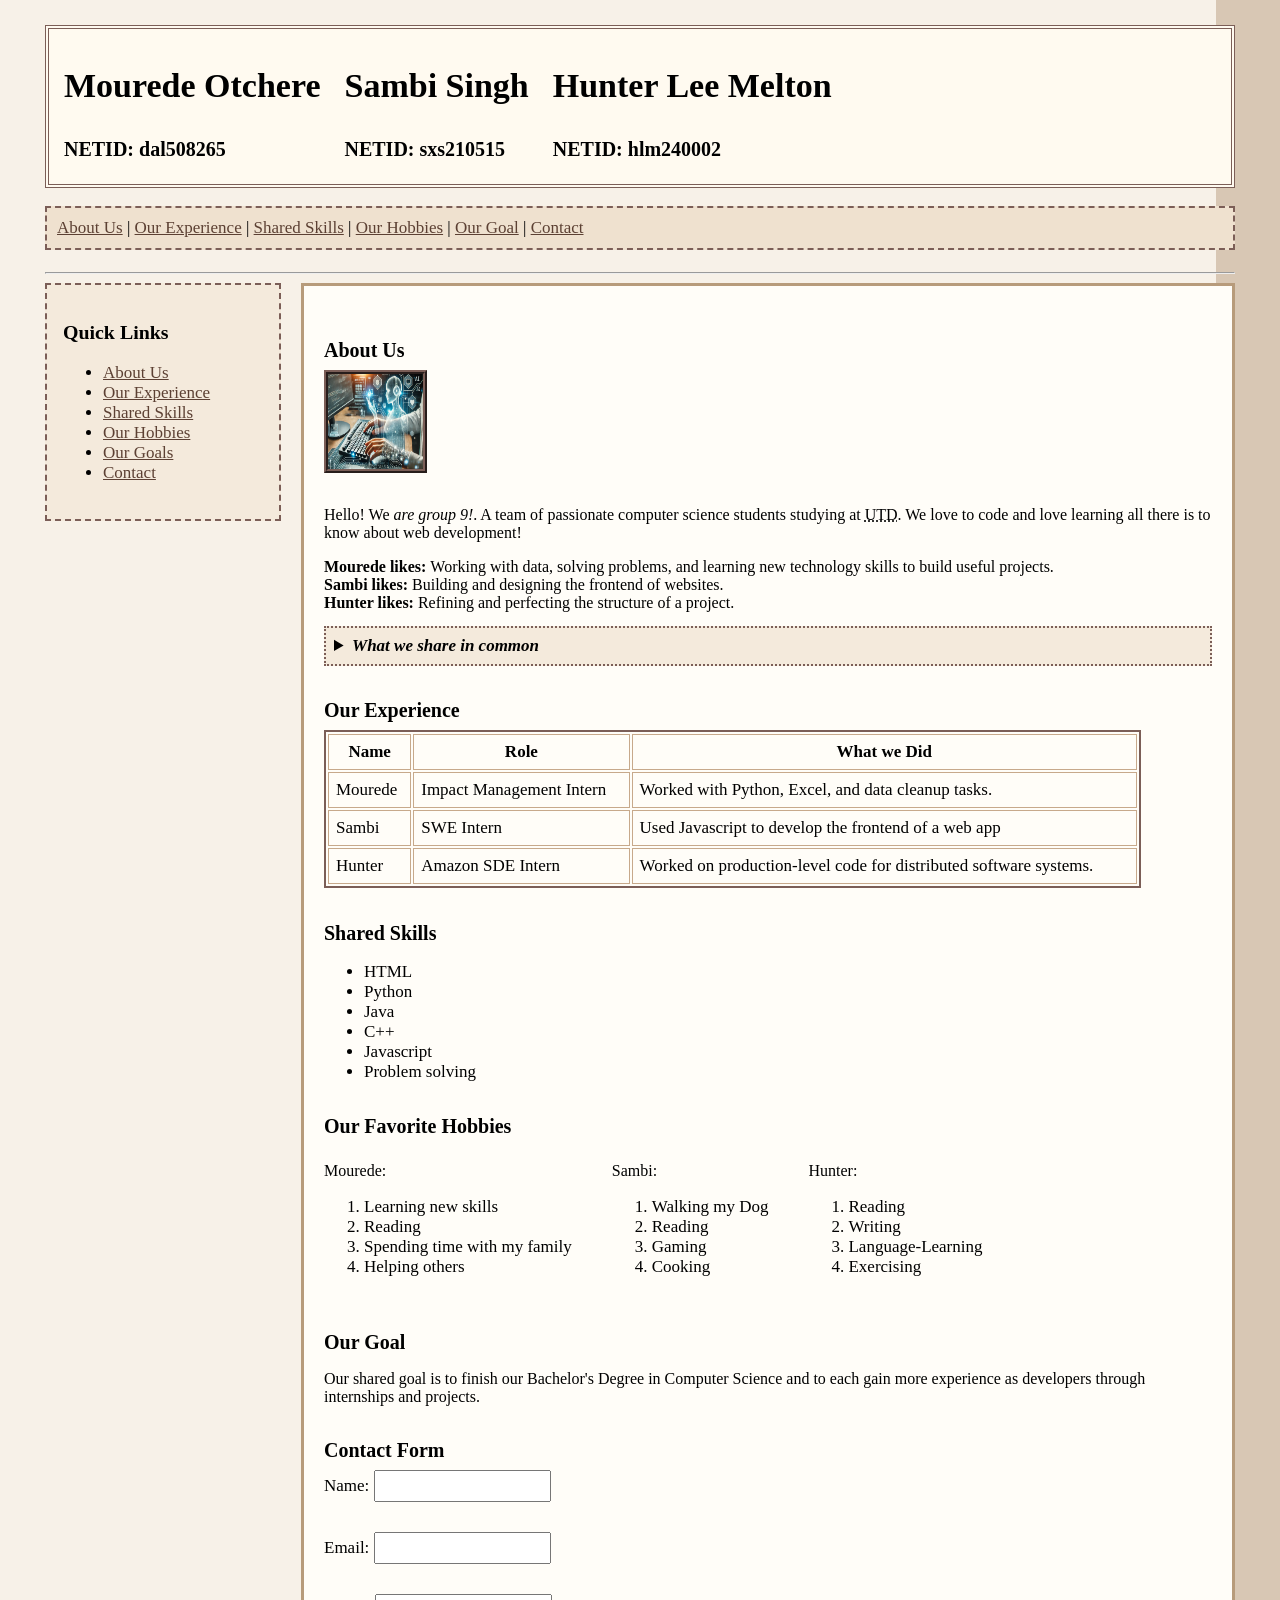
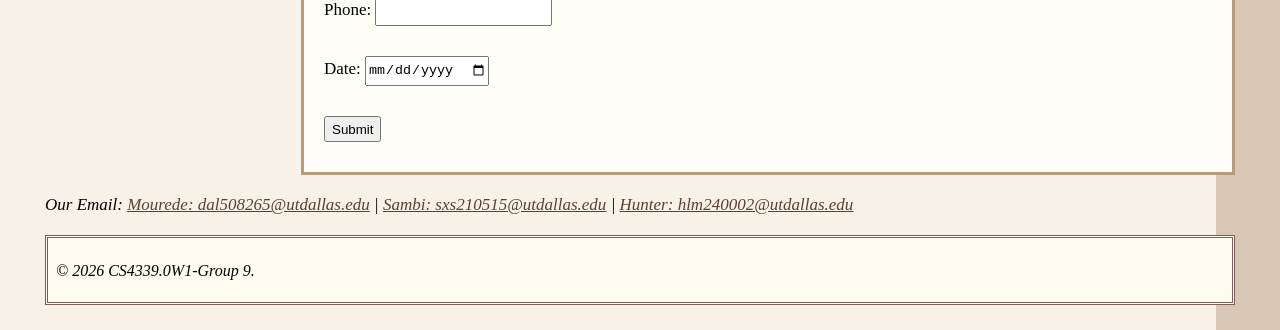
==== index.html @ 53cf54e6 "Files from quiz 3" ====
<!DOCTYPE html>
<html lang="en">


<head>
   <title>Group 9 - Homepage</title>
  
   <link rel="stylesheet" type="text/css" href="style.css">


   <style>
       h1 {
           font-size: 34px;
           font-weight: bold;
       }


       h5 {
           font-size: 20px;
       }


       p {
           font-size: 16px;
       }
   </style>


</head>


<body>


   <!-- header: The header tag contains introductory information about the webpage. -->
   <header>
    <div>
        <h1>Mourede Otchere</h1>
        <h5>NETID: dal508265</h5>
      </div>
      <div>
        <h1>Sambi Singh</h1>
        <h5>NETID: sxs210515</h5>
      </div>
      <div>
        <h1>Hunter Lee Melton</h1>
        <h5>NETID: hlm240002 </h5>
      </div>
       
   </header>


   <!-- nav: The nav tag contains navigation links that help visitors move to different parts of the webpage. -->
   <nav>
       <a href="#about">About Us</a> |
       <a href="#experience">Our Experience</a> |
       <a href="#skills">Shared Skills</a> |
       <a href="#hobbies">Our Hobbies</a> |
       <a href="#goals">Our Goal</a> |
       <a href="#contact">Contact</a>
   </nav>


   <hr>
   <div class="page-layout">

    <aside>
      <h3>Quick Links</h3>
      <ul>
        <li><a href="#about">About Us</a></li>
        <li><a href="#experience">Our Experience</a></li>
        <li><a href="#skills">Shared Skills</a></li>
        <li><a href="#hobbies">Our Hobbies</a></li>
        <li><a href="#goals">Our Goals</a></li>
        <li><a href="#contact">Contact</a></li>
      </ul>
    </aside>

   <!-- main: The main tag contains the main information on this webpage. -->
   <main>


       <!-- section: The section tag groups one main part of the webpage with related information. -->
       <section id="about">
           <h5>About Us</h5>


           <img src="typingImage.jpg" alt="My picture" width="200">


  
           <p>
               Hello! We <em>are group 9!</em>.
               A team of passionate computer science students studying at
               <abbr title="The University of Texas at Dallas">UTD</abbr>.
               We love to code and love learning all there is to know about web development!
           </p>


           <p>
               <b>Mourede likes: </b> Working with data, solving problems, and learning new technology skills to build useful projects.
               <br>
               <b>Sambi likes:</b> Building and designing the frontend of websites.
               <br>
               <b>Hunter likes:</b> Refining and perfecting the structure of a project.
               <br>
           </p>


           <!-- details: The details tag creates content that the user can open or close. -->
           <details>
               <summary style="font-style: italic;">What we share in common</summary>


               <dl>


                   <dt>Major</dt>
                   <dd>Computer Science.</dd>


                   <dt>School</dt>
                   <dd>The University of Texas at Dallas.</dd>


                   <dt>Languages</dt>
                   <dd>English.</dd>
                   </dl>
           </details>






       </section>


       <h5 id="experience">Our Experience</h5>


       <table >
           <tr>
               <th>Name</th>
               <th>Role</th>
               <th>What we Did</th>
           </tr>
           <tr>
               <td>Mourede</td>
               <td>Impact Management Intern</td>
               <td>Worked with Python, Excel, and data cleanup tasks.</td>
           </tr>
           <tr>
               <td>Sambi</td>
               <td>SWE Intern</td>
               <td>Used Javascript to develop the frontend of a web app</td>
           </tr>
           <tr>
            <td>Hunter</td>
            <td>Amazon SDE Intern</td>
            <td>Worked on production-level code for distributed software systems.</td>
        </tr>
       </table>


       <h5 id="skills">Shared Skills</h5>


       <ul>
           <li>HTML</li>
           <li>Python</li>
           <li>Java</li>
           <li>C++</li>
           <li>Javascript</li>
           <li>Problem solving</li>
       </ul>




       <h5 id="hobbies">Our Favorite Hobbies</h5>
<div style="display: flex; gap: 40px;">
       <div>
<p>Mourede:</p>
<ol>
  <li>Learning new skills</li>
  <li>Reading</li>
  <li>Spending time with my family</li>
  <li>Helping others</li>
</ol>
</div>
<div>
<p>Sambi:</p>
<ol>
  <li>Walking my Dog</li>
  <li>Reading</li>
  <li>Gaming</li>
  <li>Cooking</li>
</ol>
</div>
<div>
<p>Hunter:</p>
<ol>
  <li>Reading</li>
  <li>Writing</li>
  <li>Language-Learning</li>
  <li>Exercising</li>
</ol>
</div>
</div>

      
       <h5 id="goals">Our Goal</h5>


       <p>
           Our shared goal is to finish our Bachelor's Degree in Computer Science and to each gain more experience as developers
           through internships and projects.
       </p>


    


       <h5>Contact Form</h5>


       <form>
           Name:
           <input type="text"><br><br>


           Email:
           <input type="email"><br><br>


           Phone:
           <input type="tel"><br><br>


           Date:
           <input type="date"><br><br>


           <input type="submit" value="Submit">
       </form>


   </main>
</div>

   <!-- address: The address tag contains contact information for the webpage author. -->
   <address id="contact">
    Our Email:
    <a href="mailto:dal508265@utdallas.edu">Mourede: dal508265@utdallas.edu</a> |
    <a href="mailto:sxs210515@utdallas.edu">Sambi: sxs210515@utdallas.edu</a> |
    <a href="mailto:??@utdallas.edu">Hunter: hlm240002@utdallas.edu</a>
  </address>


   <!-- footer: The footer tag contains information placed at the bottom of the webpage. -->
   <footer>
       <p>
           © 2026 CS4339.0W1-Group 9.
       </p>
   </footer>


</body>


</html>
---- style.css ----
body {
    background-color: #f7f1e8;
    background-image: linear-gradient(90deg, transparent 95%, #d8c7b4 95%);
    font-size: 17px;
    margin-top: 25px;
    margin-right: 45px;
    margin-bottom: 25px;
    margin-left: 45px;
    
 }

 .page-layout {
   display: flex;
   gap: 20px;
   align-items: flex-start;
 }
 aside {
   width: 200px;
   min-width: 200px;
   background-color: #f4eadc;
   border-style: dashed;
   border-color: #7b5e57;
   border-width: 2px;
   padding: 16px;
   align-self: flex-start; /* prevents sidebar from stretching full height */
 }
 
 
 
 header {
    background-color: #fffaf0;
    border-style: double;
    border-color: #7b5e57;
    border-width: 4px;
    margin-bottom: 18px;
    padding: 15px;
    display: flex;
    gap: 24px;
 }
 
 
 h1 {
    font-size: 36px;
    font-weight: bold;
 }
 
 
 h5 {
    font-size: 20px;
    font-weight: bold;
    margin-bottom: 8px;
 }
 
 
 nav {
    background-color: #efe1cf;
    border-style: dashed;
    border-color: #7b5e57;
    border-width: 2px;
    margin-bottom: 22px;
    padding: 10px;
 }
 
 
 a:link {
    color: #5c4033;
 }
 
 
 a:visited {
    color: #6b4f71;
 }
 
 
 a:hover {
    color: #ffffff;
    background-color: #7b5e57;
 }
 
 
 a:active {
    color: #d6a84f;
 }
 
 
 main {
    background-color: #fffdf8;
    border-style: solid;
    border-color: #b79b7b;
    border-width: 3px;
    flex: 1;
    margin: 0;
    padding: 20px;
 }
 
 
 img {
    width: 95px;
    height: 95px;
    border-style: ridge;
    border-color: #7b5e57;
    border-width: 4px;
    margin-bottom: 12px;
 }
 
 
 p {
    margin-bottom: 14px;
 }
 
 
 table {
    width: 92%;
    border-style: solid;
    border-color: #7b5e57;
    border-width: 2px;
    margin-bottom: 20px;
 }
 
 
 th,
 td {
    border-style: solid;
    border-color: #c7a98b;
    border-width: 1px;
    padding: 7px;
 }
 
 
 ul,
 ol {
    margin-bottom: 20px;
 }
 
 
 details {
    background-color: #f4eadc;
    border-style: dotted;
    border-color: #7b5e57;
    border-width: 2px;
    margin-top: 12px;
    margin-bottom: 20px;
    padding: 8px;
 }
 
 
 summary {
    font-weight: bold;
    font-style: italic;
 }
 
 
 input {
    height: 26px;
    margin-bottom: 10px;
 }
 
 
 address {
    font-style: italic;
    margin-top: 20px;
 }
 
 
 footer {
    background-color: #fffaf0;
    border-style: double;
    border-color: #7b5e57;
    border-width: 3px;
    font-size: 14px;
    font-style: italic;
    margin-top: 20px;
    padding: 8px;
 }
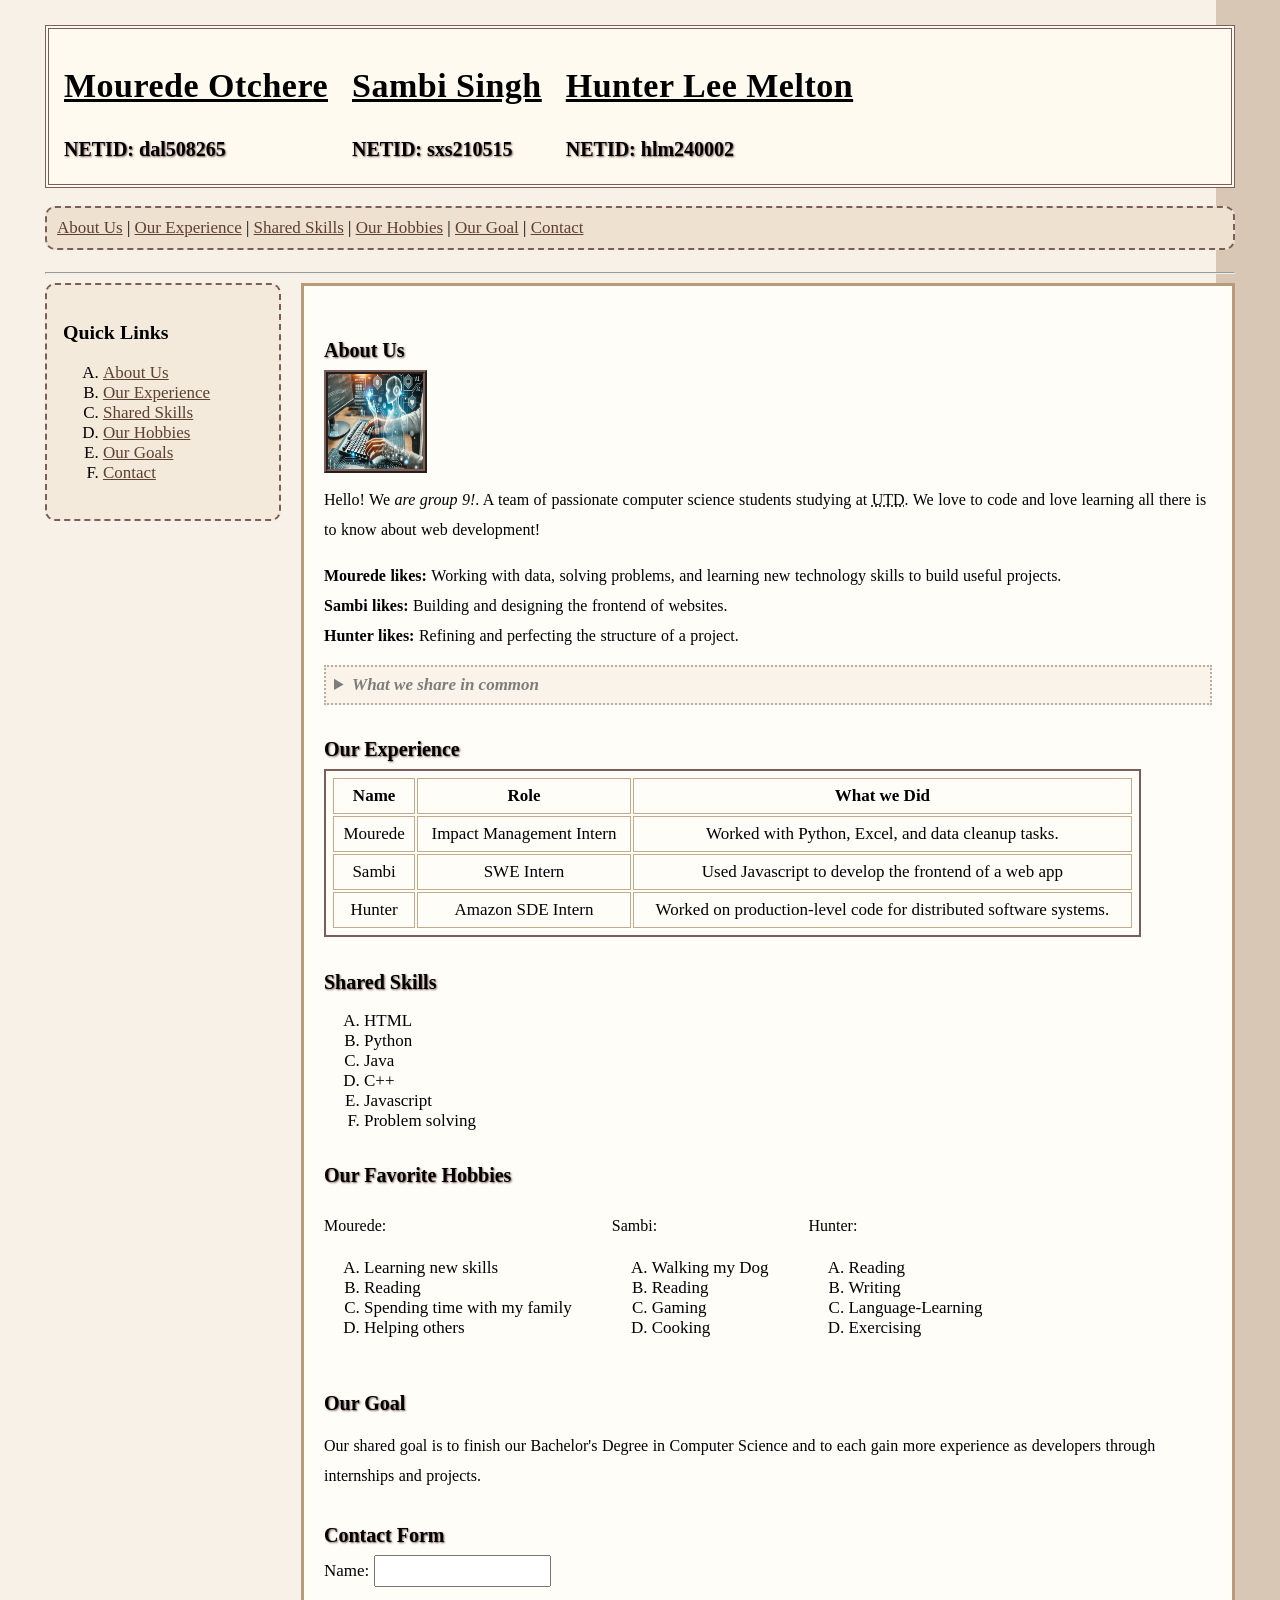
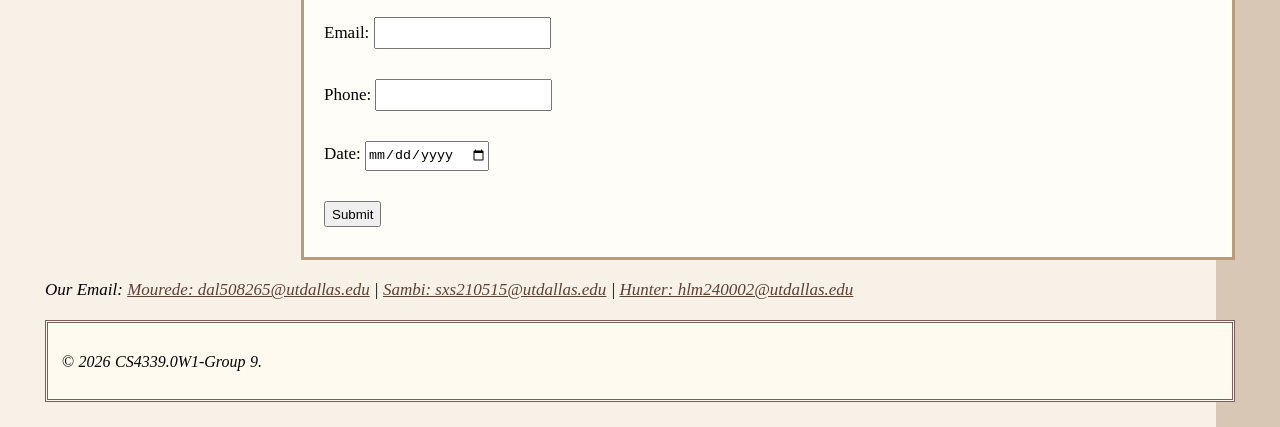
==== commit c0019096: "Added 20 css styles" ====
--- a/index.html
+++ b/index.html
@@ -9,15 +9,8 @@
 
 
    <style>
-       h1 {
-           font-size: 34px;
-           font-weight: bold;
-       }
-
-
-       h5 {
-           font-size: 20px;
-       }
+
+
 
 
        p {
--- a/style.css
+++ b/style.css
@@ -1,3 +1,34 @@
+/*Quiz 4 content - 20 additional CSS properties found in lecture slides
+1. text-align
+2. text-decoration
+3. text-indent
+4. text-shadow
+5. line-height
+6. word-spacing
+7. letter space
+
+8.list-style-type
+9. border-bottom
+10. border-left
+11. border-right
+12. border-top
+13. border-radius
+
+14. padding-bottom
+15. padding-left
+16. padding-right
+17. padding-top
+
+18. float
+19.clear
+20. visiblity
+*/
+
+
+
+
+
+/*Quiz 4 content - 5 additional CSS properties not found in lecture slides */
 
 body {
     background-color: #f7f1e8;
@@ -19,11 +50,16 @@
    width: 200px;
    min-width: 200px;
    background-color: #f4eadc;
-   border-style: dashed;
-   border-color: #7b5e57;
    border-width: 2px;
    padding: 16px;
    align-self: flex-start; /* prevents sidebar from stretching full height */
+
+   border-bottom: 2px dashed #7b5e57;
+border-left: 2px dashed #7b5e57;
+border-right: 2px dashed #7b5e57;
+border-top: 2px dashed #7b5e57;
+border-radius: 10px;
+float:left;
  }
  
  
@@ -37,12 +73,17 @@
     padding: 15px;
     display: flex;
     gap: 24px;
+    
+    
  }
  
  
  h1 {
     font-size: 36px;
     font-weight: bold;
+    letter-spacing: .5px;
+    
+
  }
  
  
@@ -50,6 +91,7 @@
     font-size: 20px;
     font-weight: bold;
     margin-bottom: 8px;
+    
  }
  
  
@@ -60,6 +102,8 @@
     border-width: 2px;
     margin-bottom: 22px;
     padding: 10px;
+    border-radius: 10px;
+
  }
  
  
@@ -92,6 +136,7 @@
     flex: 1;
     margin: 0;
     padding: 20px;
+    
  }
  
  
@@ -102,13 +147,22 @@
     border-color: #7b5e57;
     border-width: 4px;
     margin-bottom: 12px;
+    float: left;
  }
  
  
  p {
     margin-bottom: 14px;
- }
- 
+    line-height: 30px;
+    word-spacing: .5px;
+    clear:left;
+    
+ }
+ h5 {
+   font-size: 20px;
+   text-shadow:1px 1px 2px #7b5e57;
+
+}
  
  table {
     width: 92%;
@@ -116,6 +170,11 @@
     border-color: #7b5e57;
     border-width: 2px;
     margin-bottom: 20px;
+    text-align: center;
+    padding-left: 5px;
+    padding-right: 5px;
+    padding-bottom: 5px;
+    padding-top: 5px;
  }
  
  
@@ -131,6 +190,7 @@
  ul,
  ol {
     margin-bottom: 20px;
+    list-style-type: upper-alpha;
  }
  
  
@@ -142,12 +202,20 @@
     margin-top: 12px;
     margin-bottom: 20px;
     padding: 8px;
- }
- 
- 
+    opacity: .5;
+ }
+ 
+ h1 {
+   font-size: 34px;
+   font-weight: bold;
+   text-decoration: underline;
+}
+
  summary {
     font-weight: bold;
     font-style: italic;
+    
+    
  }
  
  
@@ -172,5 +240,7 @@
     font-style: italic;
     margin-top: 20px;
     padding: 8px;
+    text-indent: .5%;
+
  }
  
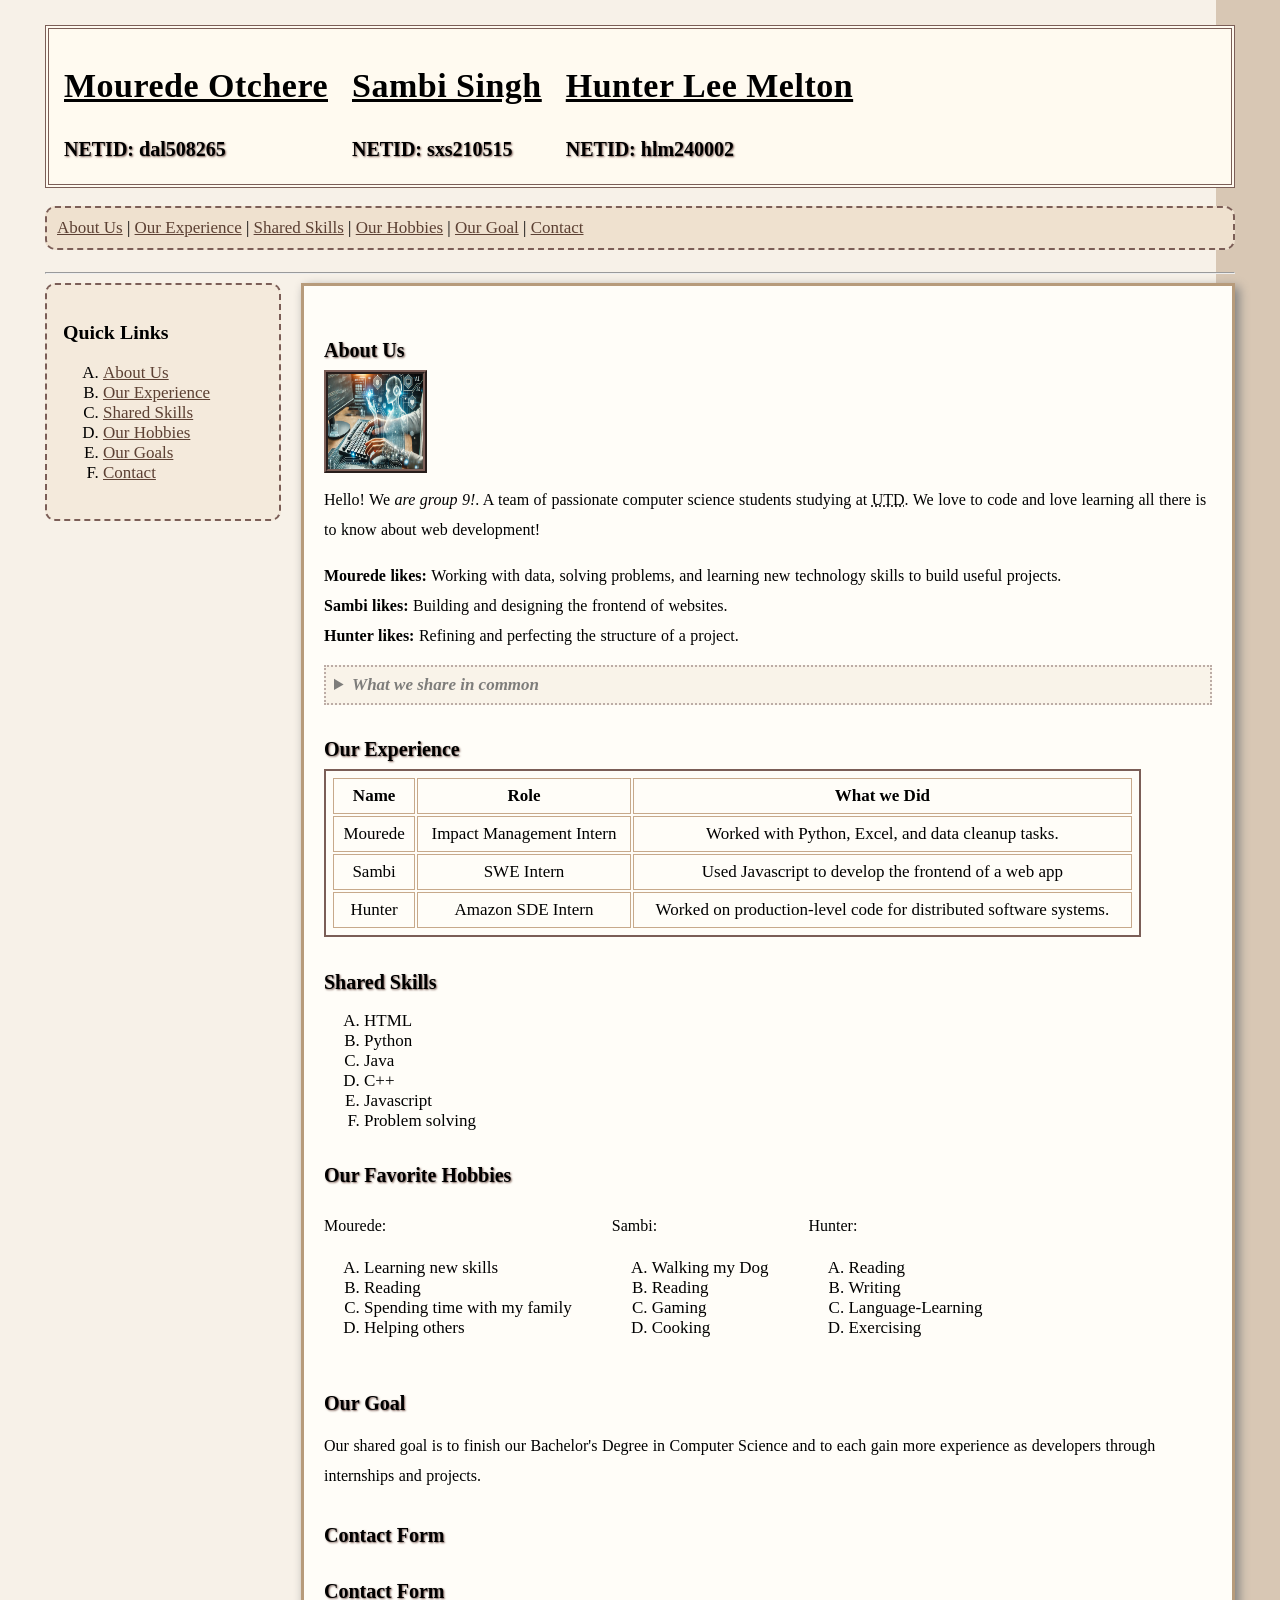
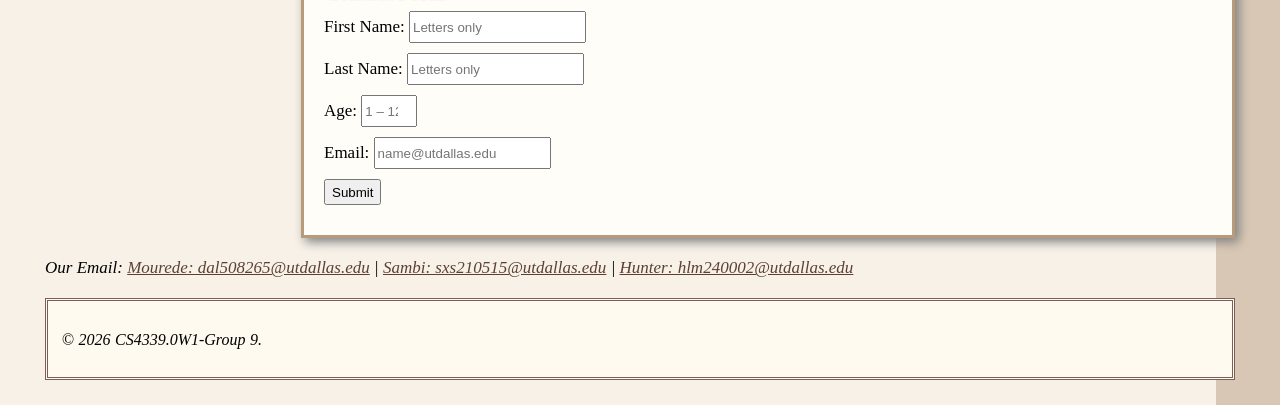
==== commit 2e3ea634: "Added form validation" ====
--- a/index.html
+++ b/index.html
@@ -21,7 +21,7 @@
 
 </head>
 
-
+<script src="validate.js"></script>
 <body>
 
 
@@ -218,39 +218,40 @@
        <h5>Contact Form</h5>
 
 
-       <form>
-           Name:
-           <input type="text"><br><br>
-
-
-           Email:
-           <input type="email"><br><br>
-
-
-           Phone:
-           <input type="tel"><br><br>
-
-
-           Date:
-           <input type="date"><br><br>
-
-
-           <input type="submit" value="Submit">
+       <!-- ===== Contact Form (Quiz 4) ===== -->
+       <h5>Contact Form</h5>
+ 
+       <form id="contactForm" onsubmit="return false;">
+ 
+           <label for="firstName">First Name:</label>
+           <input type="text" id="firstName" placeholder="Letters only"><br>
+ 
+           <label for="lastName">Last Name:</label>
+           <input type="text" id="lastName" placeholder="Letters only"><br>
+ 
+           <label for="age">Age:</label>
+           <input type="number" id="age" placeholder="1 – 120" min="1" max="120"><br>
+ 
+           <label for="email">Email:</label>
+           <input type="email" id="email" placeholder="name@utdallas.edu"><br>
+ 
+           <input type="submit" value="Submit" onclick="validateForm()">
        </form>
-
-
+ 
+       <!-- Validation result message displayed here -->
+       <div id="formResult"></div>
+ 
    </main>
 </div>
-
-   <!-- address: The address tag contains contact information for the webpage author. -->
+ 
+   <!-- address -->
    <address id="contact">
     Our Email:
     <a href="mailto:dal508265@utdallas.edu">Mourede: dal508265@utdallas.edu</a> |
     <a href="mailto:sxs210515@utdallas.edu">Sambi: sxs210515@utdallas.edu</a> |
-    <a href="mailto:??@utdallas.edu">Hunter: hlm240002@utdallas.edu</a>
+    <a href="mailto:hlm240002@utdallas.edu">Hunter: hlm240002@utdallas.edu</a>
   </address>
-
-
+ 
    <!-- footer: The footer tag contains information placed at the bottom of the webpage. -->
    <footer>
        <p>
--- a/style.css
+++ b/style.css
@@ -28,7 +28,16 @@
 
 
 
-/*Quiz 4 content - 5 additional CSS properties not found in lecture slides */
+/*Quiz 4 content - 5 additional CSS properties not found in lecture slides 
+21. box-shadow
+22. transition
+23. transform
+24. cursor
+25. overflow
+
+
+
+*/
 
 body {
     background-color: #f7f1e8;
@@ -243,4 +252,27 @@
     text-indent: .5%;
 
  }
- +
+main {
+    box-shadow: 4px 4px 10px gray;  /* box-shadow add a shadow around a section to make it stand out */
+}
+
+
+a {
+    transition: 0.3s ease; /* transition change look smoother instead of changing instantly */
+}
+
+
+img:hover {
+    transform: scale(1.05); /* transform  change the size or position of an element */
+}
+
+
+a:hover {
+    cursor: pointer; /* cursor changes how the mouse looks when moving over something */
+}
+
+
+aside {
+    overflow: auto; /* overflow controls what happens if content becomes bigger than the box */
+}
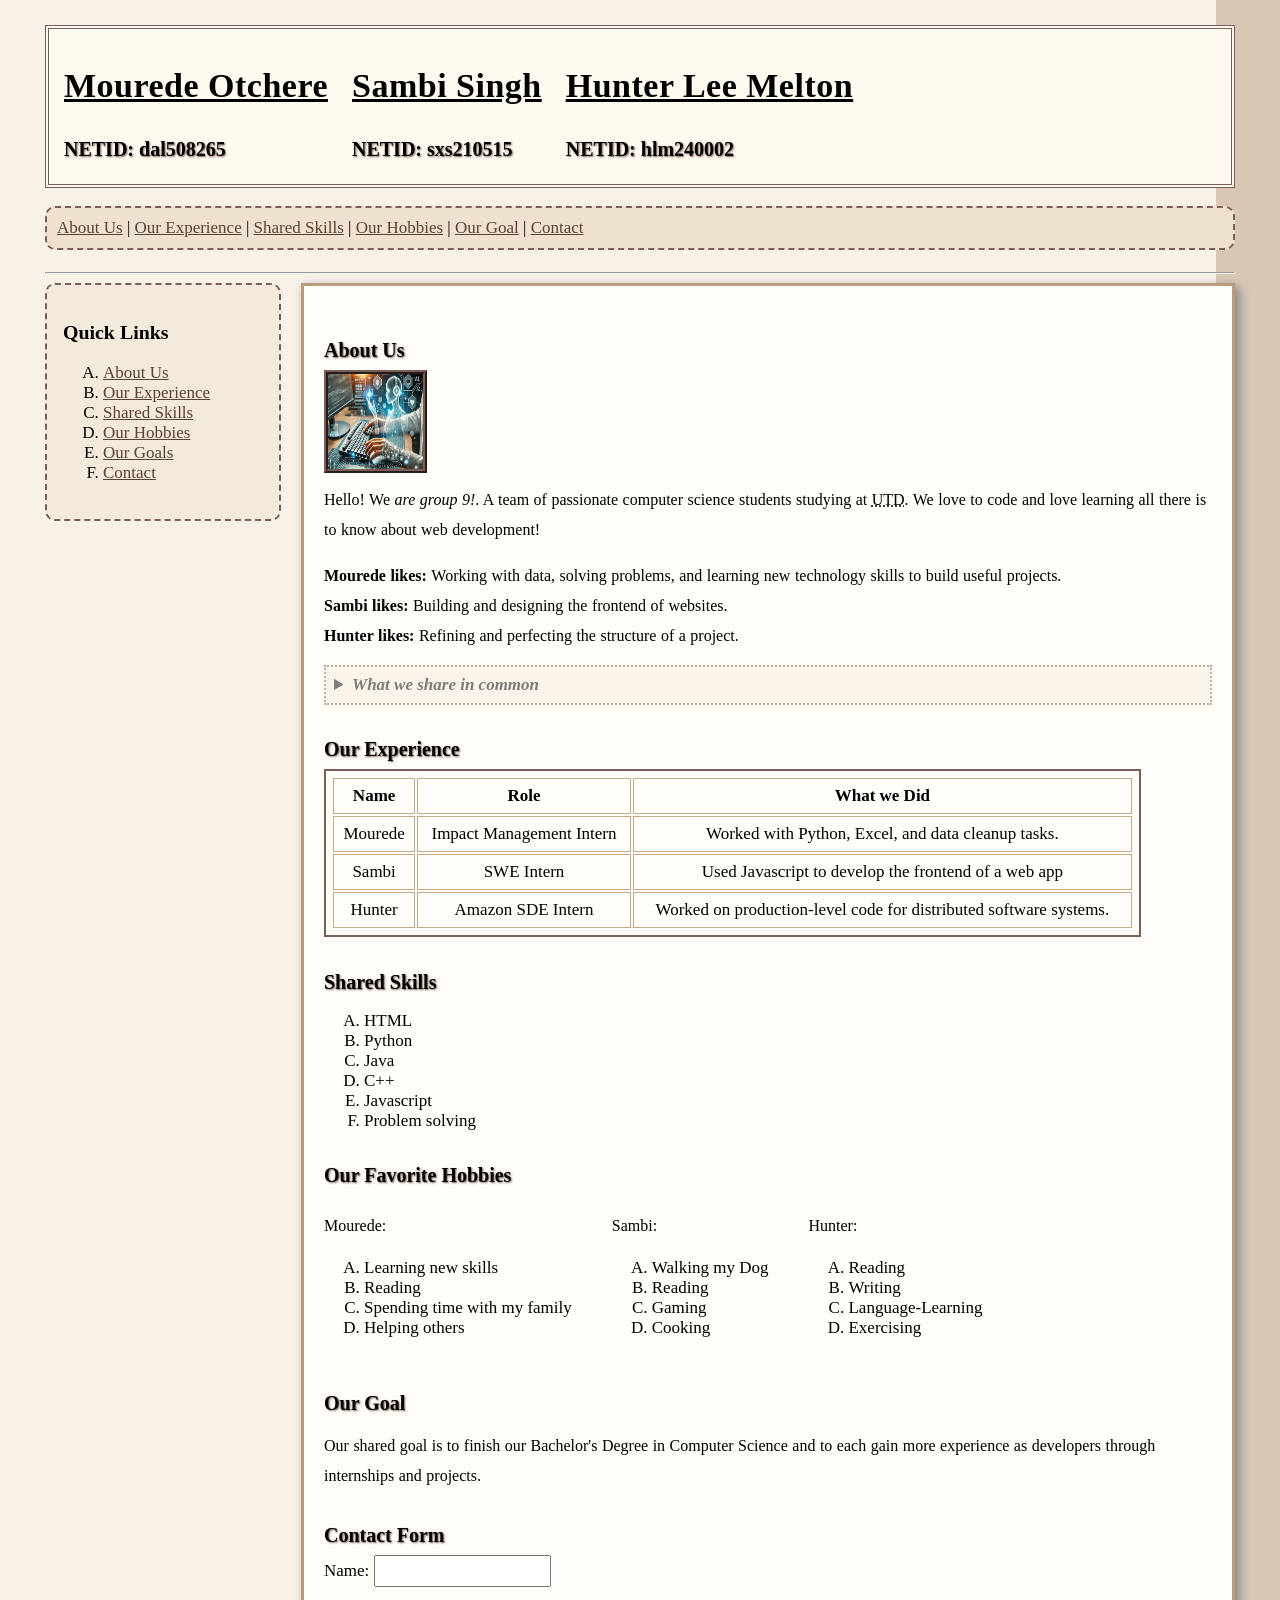
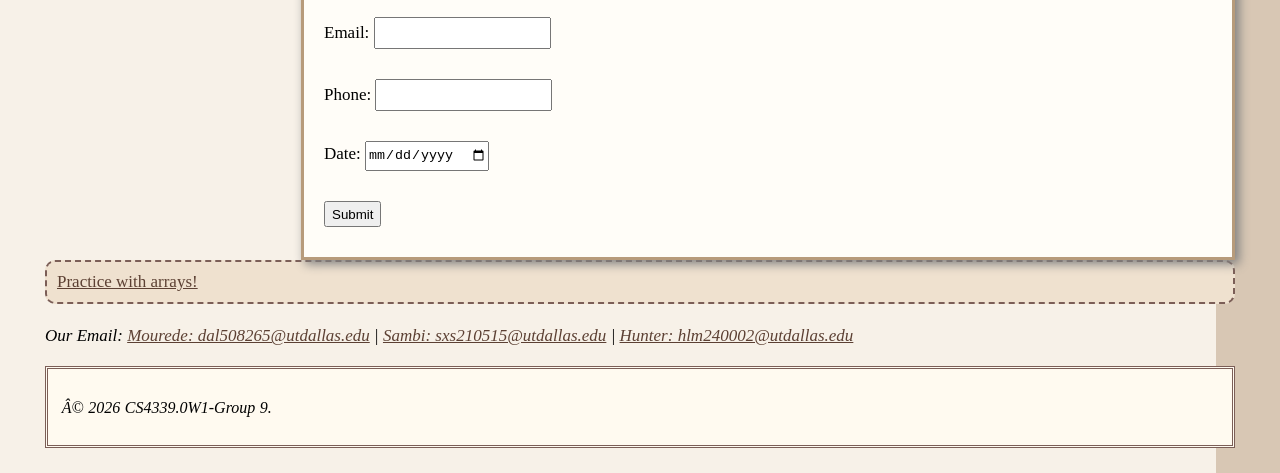
==== commit fa2e1a65: "Quiz 6 changes" ====
--- a/index.html
+++ b/index.html
@@ -21,7 +21,7 @@
 
 </head>
 
-<script src="validate.js"></script>
+
 <body>
 
 
@@ -218,44 +218,47 @@
        <h5>Contact Form</h5>
 
 
-       <!-- ===== Contact Form (Quiz 4) ===== -->
-       <h5>Contact Form</h5>
- 
-       <form id="contactForm" onsubmit="return false;">
- 
-           <label for="firstName">First Name:</label>
-           <input type="text" id="firstName" placeholder="Letters only"><br>
- 
-           <label for="lastName">Last Name:</label>
-           <input type="text" id="lastName" placeholder="Letters only"><br>
- 
-           <label for="age">Age:</label>
-           <input type="number" id="age" placeholder="1 – 120" min="1" max="120"><br>
- 
-           <label for="email">Email:</label>
-           <input type="email" id="email" placeholder="name@utdallas.edu"><br>
- 
-           <input type="submit" value="Submit" onclick="validateForm()">
+       <form>
+           Name:
+           <input type="text"><br><br>
+
+
+           Email:
+           <input type="email"><br><br>
+
+
+           Phone:
+           <input type="tel"><br><br>
+
+
+           Date:
+           <input type="date"><br><br>
+
+
+           <input type="submit" value="Submit">
        </form>
- 
-       <!-- Validation result message displayed here -->
-       <div id="formResult"></div>
- 
+
+
    </main>
 </div>
- 
-   <!-- address -->
+
+<nav>
+    <a href="arrayGame.html">Practice with arrays!</a>
+</nav>
+
+   <!-- address: The address tag contains contact information for the webpage author. -->
    <address id="contact">
     Our Email:
     <a href="mailto:dal508265@utdallas.edu">Mourede: dal508265@utdallas.edu</a> |
     <a href="mailto:sxs210515@utdallas.edu">Sambi: sxs210515@utdallas.edu</a> |
-    <a href="mailto:hlm240002@utdallas.edu">Hunter: hlm240002@utdallas.edu</a>
+    <a href="mailto:??@utdallas.edu">Hunter: hlm240002@utdallas.edu</a>
   </address>
- 
+
+
    <!-- footer: The footer tag contains information placed at the bottom of the webpage. -->
    <footer>
        <p>
-           © 2026 CS4339.0W1-Group 9.
+           Â© 2026 CS4339.0W1-Group 9.
        </p>
    </footer>
 
